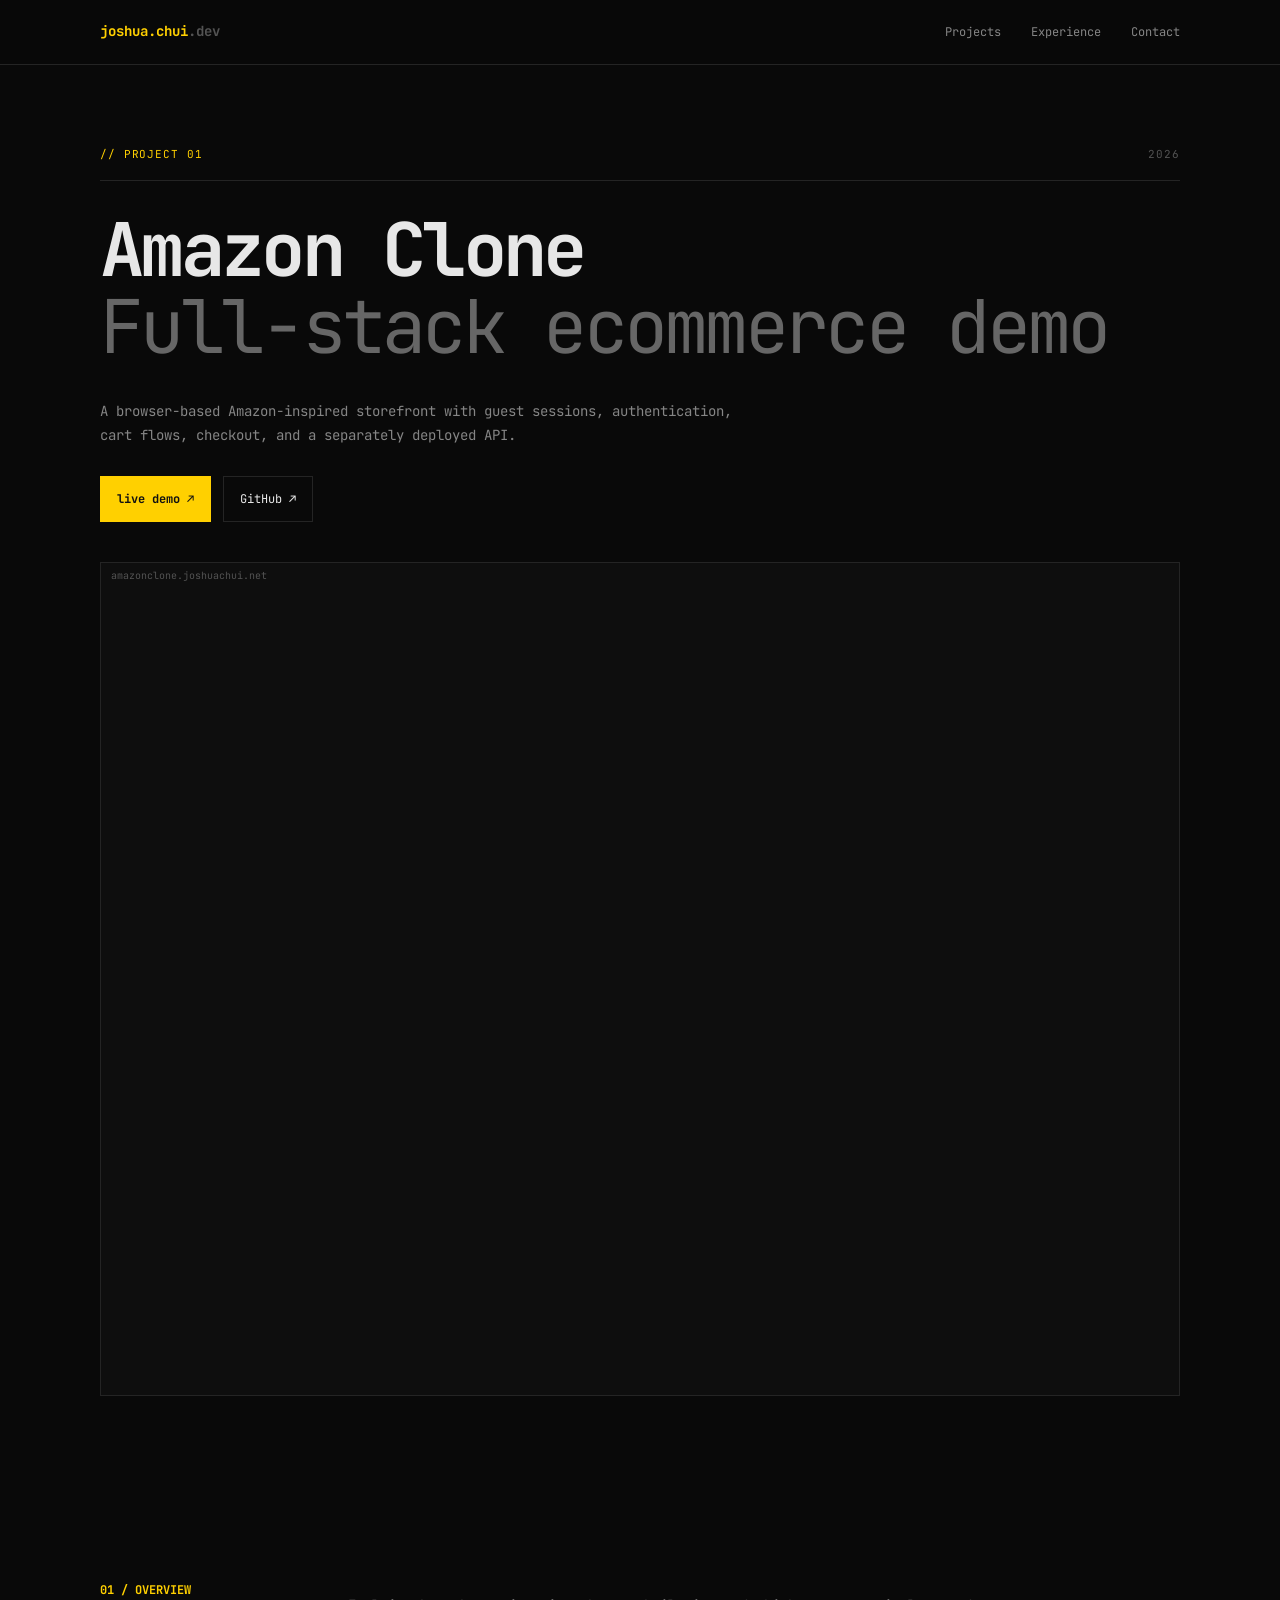
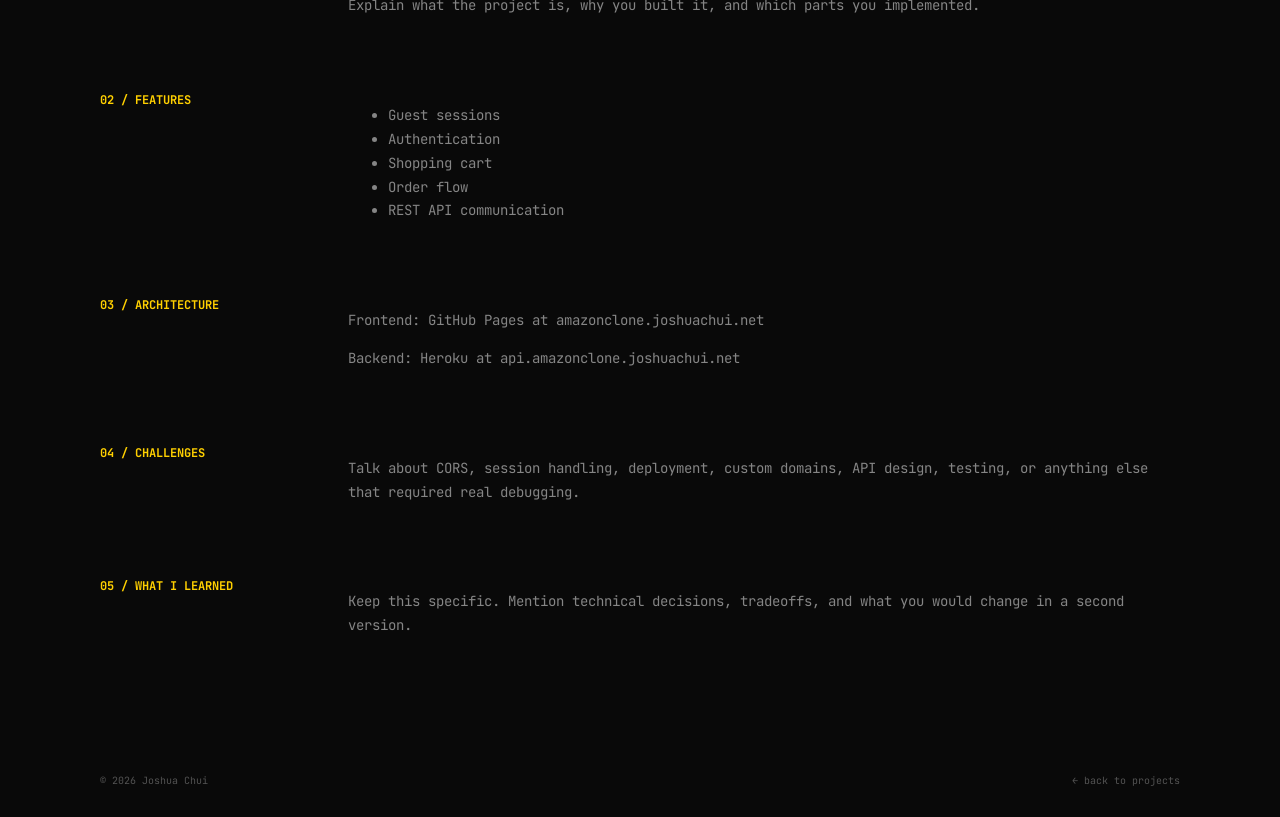
==== projects/amazonclone.html @ 3eb778f5 "add initial portfolio structure with index, project page, styles, and scripts" ====
<!DOCTYPE html>
<html lang="en">
<head>
    <meta charset="UTF-8"/>
    <meta name="viewport" content="width=device-width, initial-scale=1.0"/>
    <title>Amazon Clone — Joshua Chui</title>
    <link rel="preconnect" href="https://fonts.googleapis.com">
    <link rel="preconnect" href="https://fonts.gstatic.com" crossorigin>
    <link href="https://fonts.googleapis.com/css2?family=JetBrains+Mono:wght@400;500;600;700&display=swap"
          rel="stylesheet">
    <link rel="stylesheet" href="../styles.css"/>
</head>
<body class="project-page">
<header class="site-header">
    <div class="container nav">
        <a class="brand" href="../index.html">joshua.chui<span>.dev</span></a>
        <nav class="nav-links"><a href="../index.html#projects">Projects</a><a href="../index.html#experience">Experience</a><a
                href="../index.html#contact">Contact</a></nav>
    </div>
</header>

<main>
    <section class="hero section">
        <div class="container">
            <div class="eyebrow"><span>// PROJECT 01</span><span class="muted">2026</span></div>
            <div class="rule"></div>
            <h1>Amazon Clone <span>Full-stack ecommerce demo</span></h1>
            <p class="hero-copy">A browser-based Amazon-inspired storefront with guest sessions, authentication, cart
                flows, checkout, and a separately deployed API.</p>
            <div class="hero-actions">
                <a class="button button-primary" href="https://amazonclone.joshuachui.net" target="_blank"
                   rel="noreferrer">live demo ↗</a>
                <a class="button" href="https://github.com/" target="_blank" rel="noreferrer">GitHub ↗</a>
            </div>

            <div class="project-demo">
                <span class="browser-address">amazonclone.joshuachui.net</span>
                <!-- Replace this with an iframe when ready. -->
                <iframe
                        src="https://amazonclone.joshuachui.net"
                        title="Amazon Clone live demo"
                        loading="lazy">
                </iframe>
            </div>
        </div>
    </section>

    <section class="section">
        <div class="container">
            <div class="content-grid"><h2>01 / OVERVIEW</h2>
                <div><p>Explain what the project is, why you built it, and which parts you implemented.</p></div>
            </div>
            <div class="content-grid"><h2>02 / FEATURES</h2>
                <div>
                    <ul>
                        <li>Guest sessions</li>
                        <li>Authentication</li>
                        <li>Shopping cart</li>
                        <li>Order flow</li>
                        <li>REST API communication</li>
                    </ul>
                </div>
            </div>
            <div class="content-grid"><h2>03 / ARCHITECTURE</h2>
                <div><p>Frontend: GitHub Pages at amazonclone.joshuachui.net</p>
                    <p>Backend: Heroku at api.amazonclone.joshuachui.net</p></div>
            </div>
            <div class="content-grid"><h2>04 / CHALLENGES</h2>
                <div><p>Talk about CORS, session handling, deployment, custom domains, API design, testing, or anything
                    else that required real debugging.</p></div>
            </div>
            <div class="content-grid"><h2>05 / WHAT I LEARNED</h2>
                <div><p>Keep this specific. Mention technical decisions, tradeoffs, and what you would change in a
                    second version.</p></div>
            </div>
        </div>
    </section>
</main>

<footer>
    <div class="container footer-inner"><span>© 2026 Joshua Chui</span><a href="../index.html#projects">← back to
        projects</a></div>
</footer>
</body>
</html>
---- styles.css ----
:root {
    --bg: #090909;
    --surface: #0e0e0e;
    --surface-hover: #121212;
    --border: #242424;
    --text: #e7e7e7;
    --secondary: #858585;
    --muted: #535353;
    --accent: #ffd000;
    --purple: #8f74ff;
    --green: #53bd7c;
    --blue: #4fa7d8;
    --orange: #e08b43;
    --pink: #d05b9a;
    --max-width: 1080px;
}

* {
    box-sizing: border-box;
}

html {
    scroll-behavior: smooth;
}

body {
    margin: 0;
    background: var(--bg);
    color: var(--text);
    font-family: "JetBrains Mono", monospace;
    font-size: 14px;
    line-height: 1.7;
}

a {
    color: inherit;
    text-decoration: none;
}

a:hover {
    color: var(--accent);
}

.container {
    width: min(calc(100% - 40px), var(--max-width));
    margin: 0 auto;
}

.site-header {
    position: sticky;
    top: 0;
    z-index: 20;
    background: rgba(9, 9, 9, .92);
    backdrop-filter: blur(12px);
    border-bottom: 1px solid var(--border);
}

.nav {
    min-height: 64px;
    display: flex;
    align-items: center;
    justify-content: space-between;
    gap: 24px;
}

.brand {
    font-weight: 700;
    color: var(--accent);
}

.brand span {
    color: var(--muted);
}

.nav-links {
    display: flex;
    gap: 30px;
    color: var(--secondary);
    font-size: 12px;
}

.menu-toggle {
    display: none;
    font: inherit;
    color: var(--text);
    background: none;
    border: 1px solid var(--border);
    padding: 8px 10px;
}

.section {
    padding: 92px 0;
}

.hero {
    padding-top: 110px;
}

.eyebrow, .section-heading, .project-meta {
    display: flex;
    justify-content: space-between;
    align-items: center;
    gap: 20px;
    text-transform: uppercase;
    letter-spacing: .08em;
    font-size: 11px;
}

.eyebrow > span:first-child, .section-heading div span, .project-meta span:first-child {
    color: var(--accent);
}

.rule {
    height: 1px;
    background: var(--border);
    margin: 16px 0 30px;
}

h1 {
    margin: 0;
    font-size: clamp(44px, 7vw, 74px);
    line-height: 1.05;
    letter-spacing: -0.05em;
}

h1 span {
    display: block;
    color: #666;
    font-weight: 400;
}

h1 strong {
    color: var(--accent);
}

.hero-copy {
    max-width: 650px;
    color: var(--secondary);
    margin: 34px 0 28px;
}

.hero-actions {
    display: flex;
    flex-wrap: wrap;
    align-items: center;
    gap: 12px;
}

.button {
    display: inline-block;
    padding: 12px 16px;
    border: 1px solid var(--border);
    background: transparent;
    font-size: 12px;
}

.button:hover {
    background: var(--surface-hover);
    color: var(--text);
}

.button-primary {
    background: var(--accent);
    color: #111;
    border-color: var(--accent);
    font-weight: 700;
}

.button-primary:hover {
    background: #ffe047;
    color: #111;
}

.text-link {
    padding: 12px 5px;
    color: var(--secondary);
    font-size: 12px;
}

.stats {
    display: flex;
    gap: 64px;
    margin-top: 58px;
}

.stats div {
    display: grid;
    gap: 3px;
}

.stats strong {
    color: var(--accent);
    font-size: 26px;
}

.stats span {
    color: var(--muted);
    font-size: 10px;
    text-transform: uppercase;
}

.section-heading {
    padding-bottom: 16px;
    border-bottom: 1px solid var(--border);
    margin-bottom: 36px;
}

.muted {
    color: var(--muted);
}

.project-grid {
    display: grid;
    grid-template-columns: repeat(3, 1fr);
}

.project-card {
    min-height: 315px;
    padding: 24px;
    border-right: 1px solid var(--border);
    border-bottom: 1px solid var(--border);
    border-top: 2px solid var(--accent);
    background: var(--surface);
    display: flex;
    flex-direction: column;
}

.project-card:nth-child(3n+1) {
    border-left: 1px solid var(--border);
}

.project-card h2, .experience-row h2 {
    margin: 16px 0 12px;
    font-size: 16px;
}

.project-card p, .experience-row p {
    color: var(--secondary);
    font-size: 12px;
}

.project-card:hover {
    background: var(--surface-hover);
}

.project-links {
    margin-top: auto;
    display: flex;
    justify-content: space-between;
    gap: 15px;
    color: var(--accent);
    font-size: 11px;
}

.tags {
    display: flex;
    flex-wrap: wrap;
    gap: 6px;
    margin: 16px 0;
}

.tags span {
    color: var(--secondary);
    border: 1px solid var(--border);
    padding: 3px 7px;
    font-size: 9px;
}

.accent-purple {
    border-top-color: var(--purple);
}

.accent-green {
    border-top-color: var(--green);
}

.accent-blue {
    border-top-color: var(--blue);
}

.accent-orange {
    border-top-color: var(--orange);
}

.accent-pink {
    border-top-color: var(--pink);
}

.experience-list {
    border: 1px solid var(--border);
}

.experience-row {
    display: grid;
    grid-template-columns: 190px 1fr;
    gap: 30px;
    padding: 28px;
    background: var(--surface);
}

.experience-row + .experience-row {
    border-top: 1px solid var(--border);
}

.experience-date {
    display: grid;
    align-content: start;
    gap: 3px;
}

.experience-date strong {
    color: var(--accent);
    font-size: 11px;
}

.experience-date span {
    color: var(--muted);
    font-size: 11px;
}

.skills-grid {
    display: grid;
    grid-template-columns: repeat(4, 1fr);
    border: 1px solid var(--border);
}

.skills-grid > div {
    padding: 24px;
}

.skills-grid > div + div {
    border-left: 1px solid var(--border);
}

.skills-grid h3 {
    color: var(--accent);
    font-size: 10px;
    letter-spacing: .08em;
}

.skills-grid p {
    margin: 5px 0;
    color: var(--secondary);
    font-size: 12px;
}

.contact-grid {
    display: grid;
    grid-template-columns: 1fr 1fr;
    border: 1px solid var(--border);
}

.contact-grid > div {
    padding: 34px;
}

.contact-grid > div + div {
    border-left: 1px solid var(--border);
}

.contact-lead {
    color: var(--secondary);
    max-width: 420px;
    margin-top: 0;
}

dl {
    margin: 30px 0 0;
}

dl div {
    display: grid;
    grid-template-columns: 100px 1fr;
    gap: 18px;
}

dt {
    color: var(--muted);
}

dd {
    margin: 0;
    color: var(--accent);
}

.terminal-contact {
    color: var(--secondary);
}

.terminal-contact pre {
    color: #666;
    font: inherit;
    font-size: 11px;
    margin: 16px 0 24px;
    white-space: pre-wrap;
}

footer {
    color: var(--muted);
    font-size: 10px;
}

.footer-inner {
    padding: 28px 0;
    display: flex;
    justify-content: space-between;
}

.project-page .hero {
    padding-top: 80px;
}

.project-demo {
    margin-top: 40px;
    border: 1px solid var(--border);
    background: var(--surface);
}

.browser-bar {
    min-height: 42px;
    border-bottom: 1px solid var(--border);
    display: flex;
    align-items: center;
    gap: 8px;
    padding: 0 14px;
}

.browser-dot {
    width: 8px;
    height: 8px;
    border: 1px solid #555;
    border-radius: 50%;
}

.browser-address {
    color: var(--muted);
    margin-left: 10px;
    font-size: 10px;
}

.project-demo iframe {
    display: block;
    width: 100%;
    aspect-ratio: 4 / 3;
    height: auto;
    border: 0;
}

.content-grid {
    display: grid;
    grid-template-columns: 200px 1fr;
    gap: 48px;
}

.content-grid + .content-grid {
    margin-top: 58px;
}

.content-grid h2 {
    margin: 0;
    font-size: 12px;
    color: var(--accent);
}

.content-grid p, .content-grid li {
    color: var(--secondary);
}

@media (max-width: 850px) {
    .project-grid {
        grid-template-columns:1fr 1fr
    }

    .project-card:nth-child(3n+1) {
        border-left: 0
    }

    .project-card:nth-child(odd) {
        border-left: 1px solid var(--border)
    }

    .skills-grid {
        grid-template-columns:1fr 1fr
    }

    .skills-grid > div:nth-child(3) {
        border-left: 0;
        border-top: 1px solid var(--border)
    }

    .skills-grid > div:nth-child(4) {
        border-top: 1px solid var(--border)
    }

    .contact-grid {
        grid-template-columns:1fr
    }

    .contact-grid > div + div {
        border-left: 0;
        border-top: 1px solid var(--border)
    }
}

@media (max-width: 620px) {
    .container {
        width: min(calc(100% - 28px), var(--max-width))
    }

    .section {
        padding: 68px 0
    }

    .hero {
        padding-top: 70px
    }

    .menu-toggle {
        display: block
    }

    .nav-links {
        display: none;
        position: absolute;
        top: 64px;
        left: 0;
        right: 0;
        background: #090909;
        border-bottom: 1px solid var(--border);
        padding: 20px;
        flex-direction: column;
        align-items: flex-start
    }

    .nav-links.open {
        display: flex
    }

    .stats {
        gap: 28px;
        flex-wrap: wrap
    }

    .project-grid {
        grid-template-columns:1fr
    }

    .project-card, .project-card:nth-child(odd), .project-card:nth-child(3n+1) {
        border-left: 1px solid var(--border)
    }

    .experience-row {
        grid-template-columns:1fr
    }

    .skills-grid {
        grid-template-columns:1fr
    }

    .skills-grid > div + div, .skills-grid > div:nth-child(3), .skills-grid > div:nth-child(4) {
        border-left: 0;
        border-top: 1px solid var(--border)
    }

    .content-grid {
        grid-template-columns:1fr;
        gap: 12px
    }

    .footer-inner {
        gap: 20px;
        flex-direction: column
    }
}
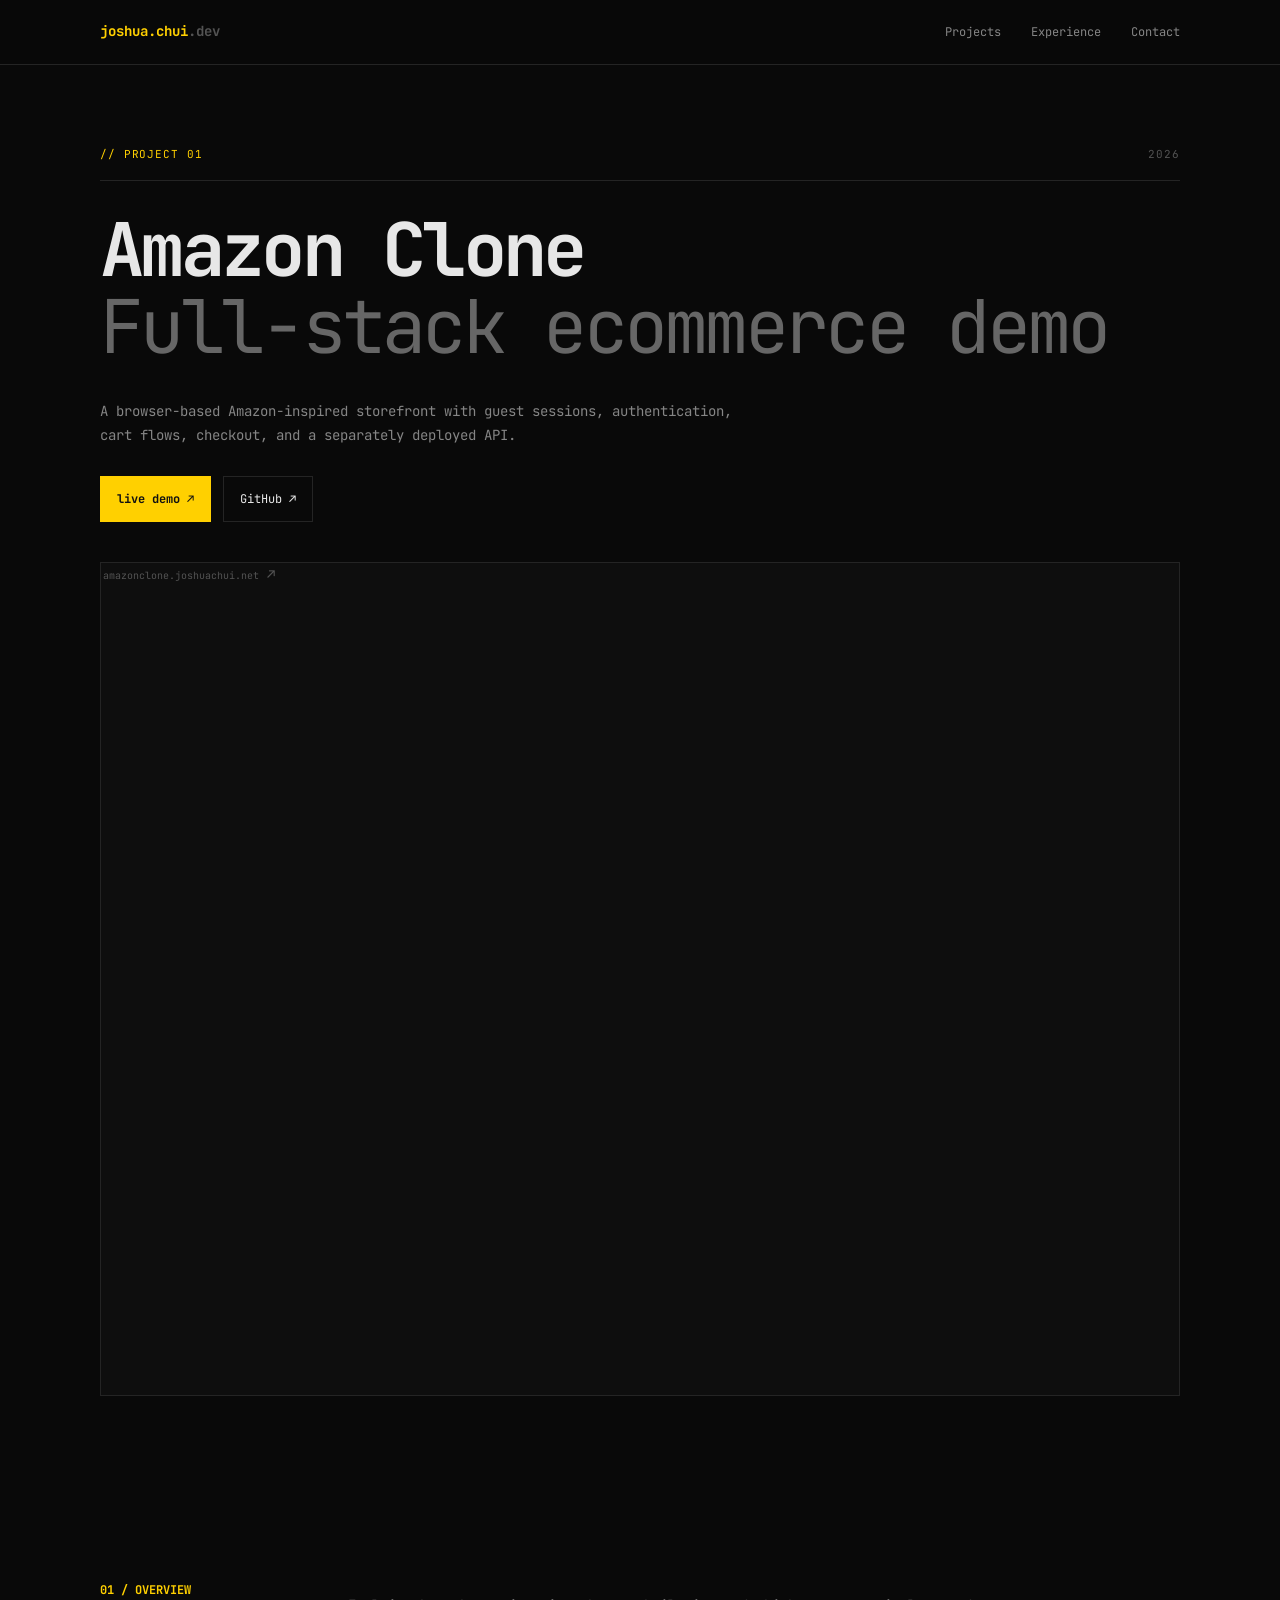
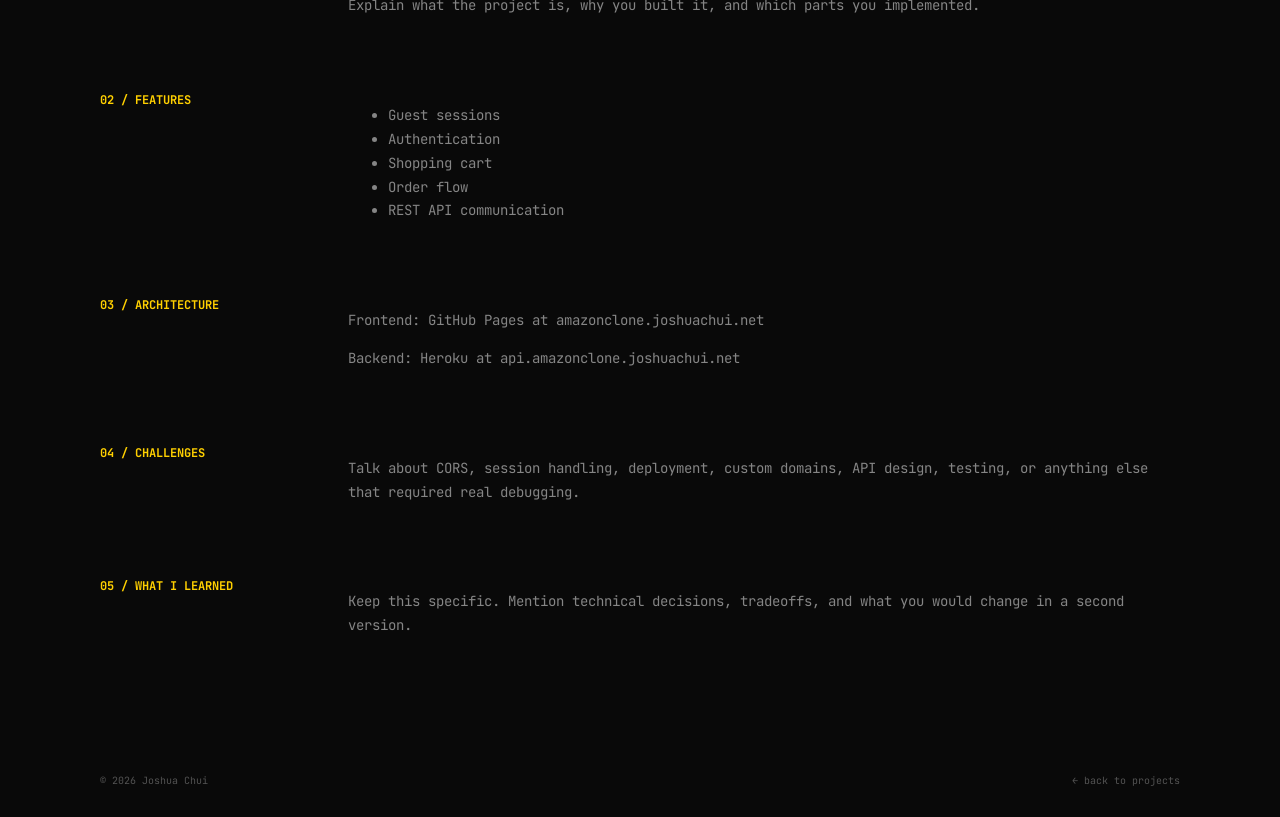
==== commit 7508d6de: "add link to open Amazon Clone demo in a new tab" ====
--- a/projects/amazonclone.html
+++ b/projects/amazonclone.html
@@ -35,7 +35,13 @@
 
             <div class="project-demo">
                 <span class="browser-address">amazonclone.joshuachui.net</span>
-                <!-- Replace this with an iframe when ready. -->
+
+                <a class="browser-open"
+                   href="https://amazonclone.joshuachui.net"
+                   target="_blank"
+                   rel="noreferrer"
+                   aria-label="Open Amazon Clone in a new tab">↗</a>
+
                 <iframe
                         src="https://amazonclone.joshuachui.net"
                         title="Amazon Clone live demo"
--- a/styles.css
+++ b/styles.css
@@ -416,6 +416,73 @@
     background: var(--surface);
 }
 
+.distributed-demo-heading {
+    display: flex;
+    justify-content: space-between;
+    align-items: center;
+    gap: 20px;
+    margin-top: 48px;
+    padding-bottom: 12px;
+    border-bottom: 1px solid var(--border);
+    font-size: 11px;
+    letter-spacing: .08em;
+    text-transform: uppercase;
+}
+
+.distributed-demo-heading > span:first-child {
+    color: var(--accent);
+}
+
+.distributed-demo-copy {
+    max-width: 760px;
+    margin-top: 16px;
+    color: var(--secondary);
+    font-size: 12px;
+}
+
+.distributed-demo {
+    display: grid;
+    grid-template-columns: repeat(2, minmax(0, 1fr));
+    gap: 20px;
+
+    /* Let the two live nodes use more of the viewport than the text column. */
+    width: min(1600px, calc(100vw - 40px));
+    margin-top: 28px;
+    margin-left: 50%;
+    transform: translateX(-50%);
+}
+
+.node-demo {
+    min-width: 0;
+    overflow: hidden;
+    border: 1px solid var(--border);
+    background: var(--surface);
+}
+
+.browser-controls {
+    display: flex;
+    flex: 0 0 auto;
+    gap: 6px;
+}
+
+.browser-open {
+    flex: 0 0 auto;
+    color: var(--muted);
+    font-size: 14px;
+}
+
+.browser-open:hover {
+    color: var(--accent);
+}
+
+.node-demo iframe {
+    display: block;
+    width: 100%;
+    height: 800px;
+    border: 0;
+    background: white;
+}
+
 .browser-bar {
     min-height: 42px;
     border-bottom: 1px solid var(--border);
@@ -433,8 +500,13 @@
 }
 
 .browser-address {
-    color: var(--muted);
-    margin-left: 10px;
+    min-width: 0;
+    flex: 1;
+    overflow: hidden;
+    white-space: nowrap;
+    text-overflow: ellipsis;
+    color: var(--muted);
+    margin-left: 2px;
     font-size: 10px;
 }
 
@@ -467,6 +539,17 @@
 }
 
 @media (max-width: 850px) {
+    .distributed-demo {
+        width: 100%;
+        margin-left: 0;
+        transform: none;
+        grid-template-columns: 1fr;
+    }
+
+    .node-demo iframe {
+        height: 700px;
+    }
+
     .project-grid {
         grid-template-columns:1fr 1fr
     }
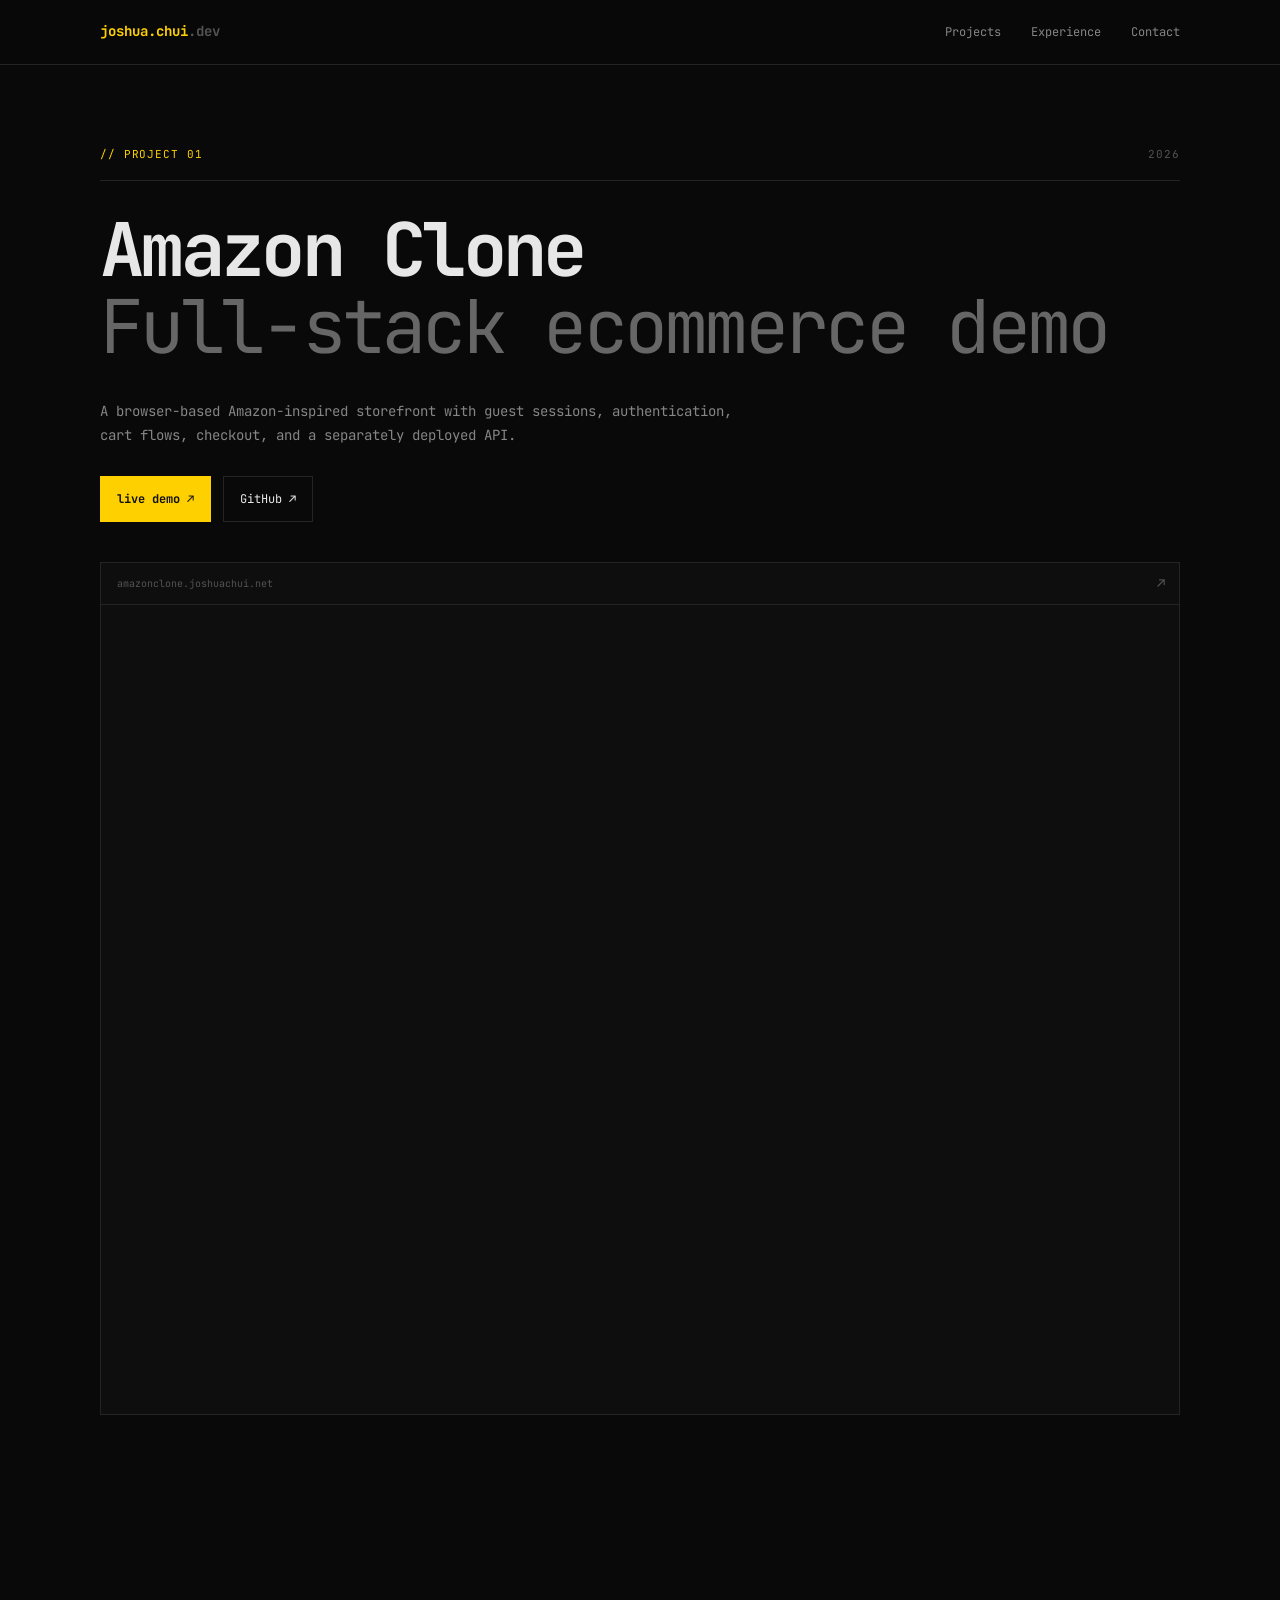
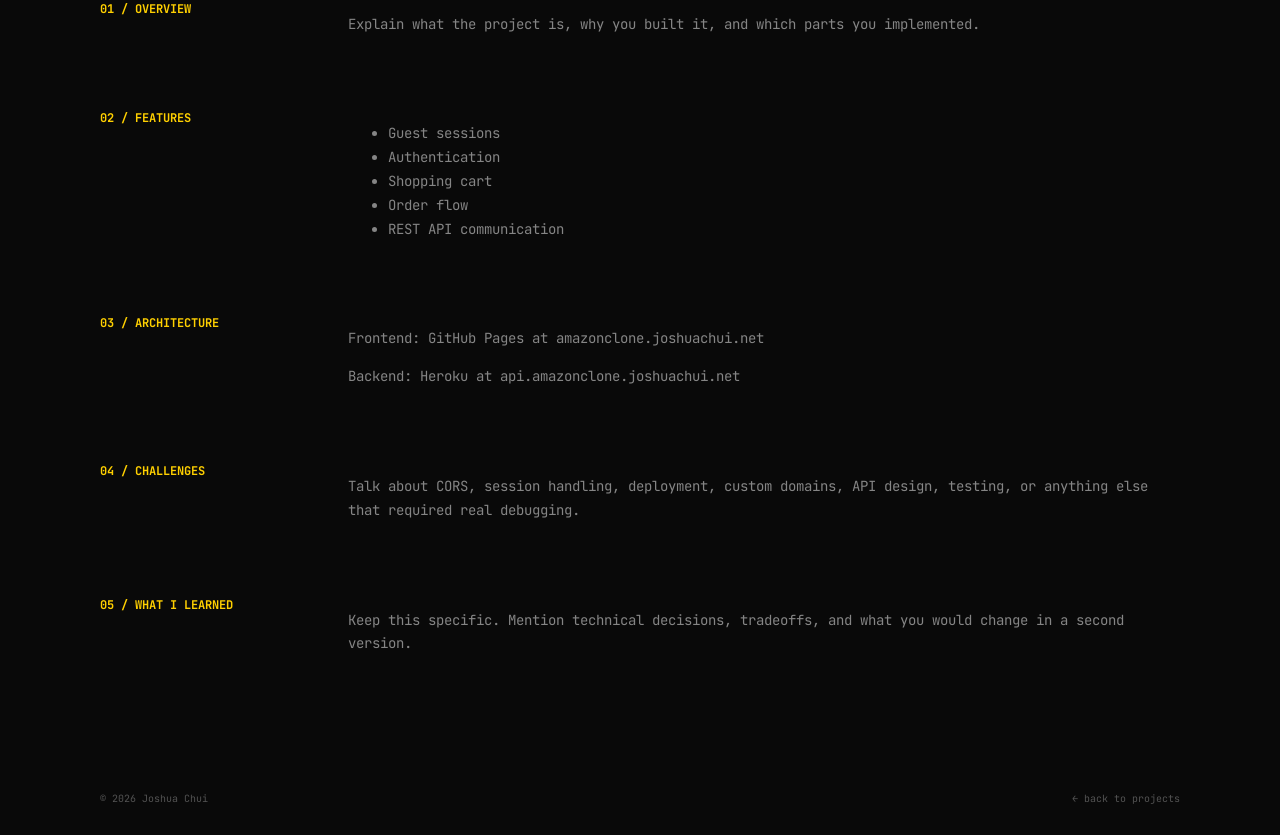
==== commit ca196fb2: "refactor layout of Amazon Clone demo section for improved structure" ====
--- a/projects/amazonclone.html
+++ b/projects/amazonclone.html
@@ -34,14 +34,15 @@
             </div>
 
             <div class="project-demo">
-                <span class="browser-address">amazonclone.joshuachui.net</span>
+                <div class="browser-bar">
+                    <span class="browser-address">amazonclone.joshuachui.net</span>
 
-                <a class="browser-open"
-                   href="https://amazonclone.joshuachui.net"
-                   target="_blank"
-                   rel="noreferrer"
-                   aria-label="Open Amazon Clone in a new tab">↗</a>
-
+                    <a class="browser-open"
+                       href="https://amazonclone.joshuachui.net"
+                       target="_blank"
+                       rel="noreferrer"
+                       aria-label="Open Amazon Clone in a new tab">↗</a>
+                </div>
                 <iframe
                         src="https://amazonclone.joshuachui.net"
                         title="Amazon Clone live demo"
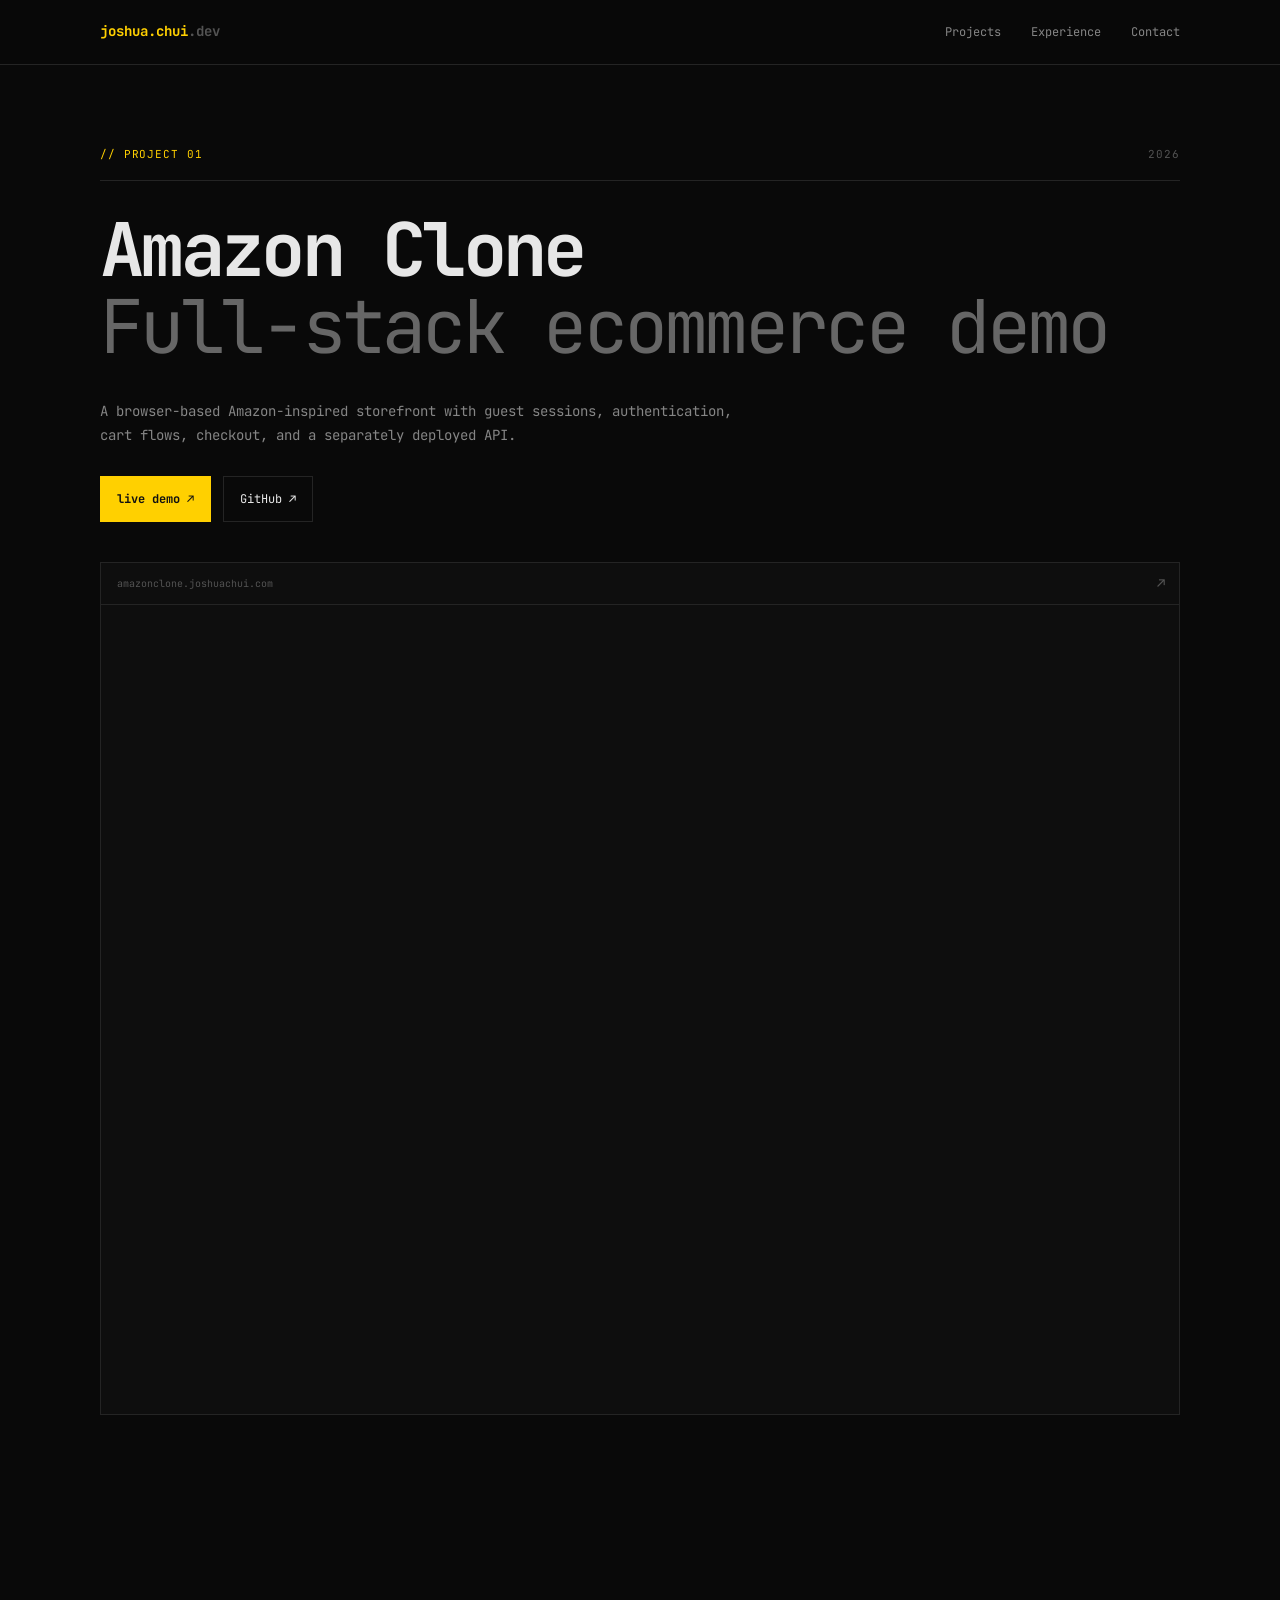
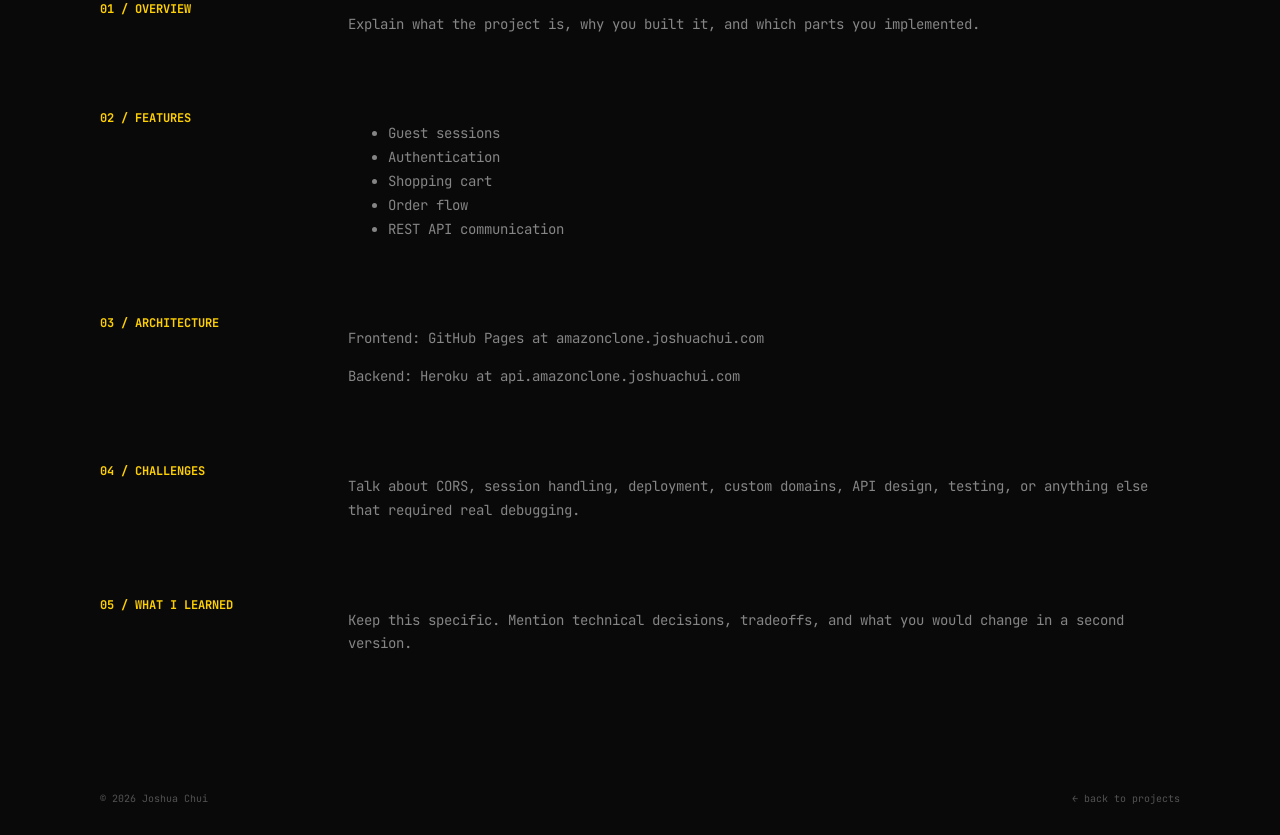
==== commit 78e62cf7: "update URLs to use the new custom domain joshuachui.com" ====
--- a/projects/amazonclone.html
+++ b/projects/amazonclone.html
@@ -28,23 +28,23 @@
             <p class="hero-copy">A browser-based Amazon-inspired storefront with guest sessions, authentication, cart
                 flows, checkout, and a separately deployed API.</p>
             <div class="hero-actions">
-                <a class="button button-primary" href="https://amazonclone.joshuachui.net" target="_blank"
+                <a class="button button-primary" href="https://amazonclone.joshuachui.com" target="_blank"
                    rel="noreferrer">live demo ↗</a>
                 <a class="button" href="https://github.com/" target="_blank" rel="noreferrer">GitHub ↗</a>
             </div>
 
             <div class="project-demo">
                 <div class="browser-bar">
-                    <span class="browser-address">amazonclone.joshuachui.net</span>
+                    <span class="browser-address">amazonclone.joshuachui.com</span>
 
                     <a class="browser-open"
-                       href="https://amazonclone.joshuachui.net"
+                       href="https://amazonclone.joshuachui.com"
                        target="_blank"
                        rel="noreferrer"
                        aria-label="Open Amazon Clone in a new tab">↗</a>
                 </div>
                 <iframe
-                        src="https://amazonclone.joshuachui.net"
+                        src="https://amazonclone.joshuachui.com"
                         title="Amazon Clone live demo"
                         loading="lazy">
                 </iframe>
@@ -69,8 +69,8 @@
                 </div>
             </div>
             <div class="content-grid"><h2>03 / ARCHITECTURE</h2>
-                <div><p>Frontend: GitHub Pages at amazonclone.joshuachui.net</p>
-                    <p>Backend: Heroku at api.amazonclone.joshuachui.net</p></div>
+                <div><p>Frontend: GitHub Pages at amazonclone.joshuachui.com</p>
+                    <p>Backend: Heroku at api.amazonclone.joshuachui.com</p></div>
             </div>
             <div class="content-grid"><h2>04 / CHALLENGES</h2>
                 <div><p>Talk about CORS, session handling, deployment, custom domains, API design, testing, or anything
--- a/styles.css
+++ b/styles.css
@@ -266,6 +266,10 @@
     font-size: 9px;
 }
 
+.accent-yellow {
+    border-top-color: var(--accent);
+}
+
 .accent-purple {
     border-top-color: var(--purple);
 }
